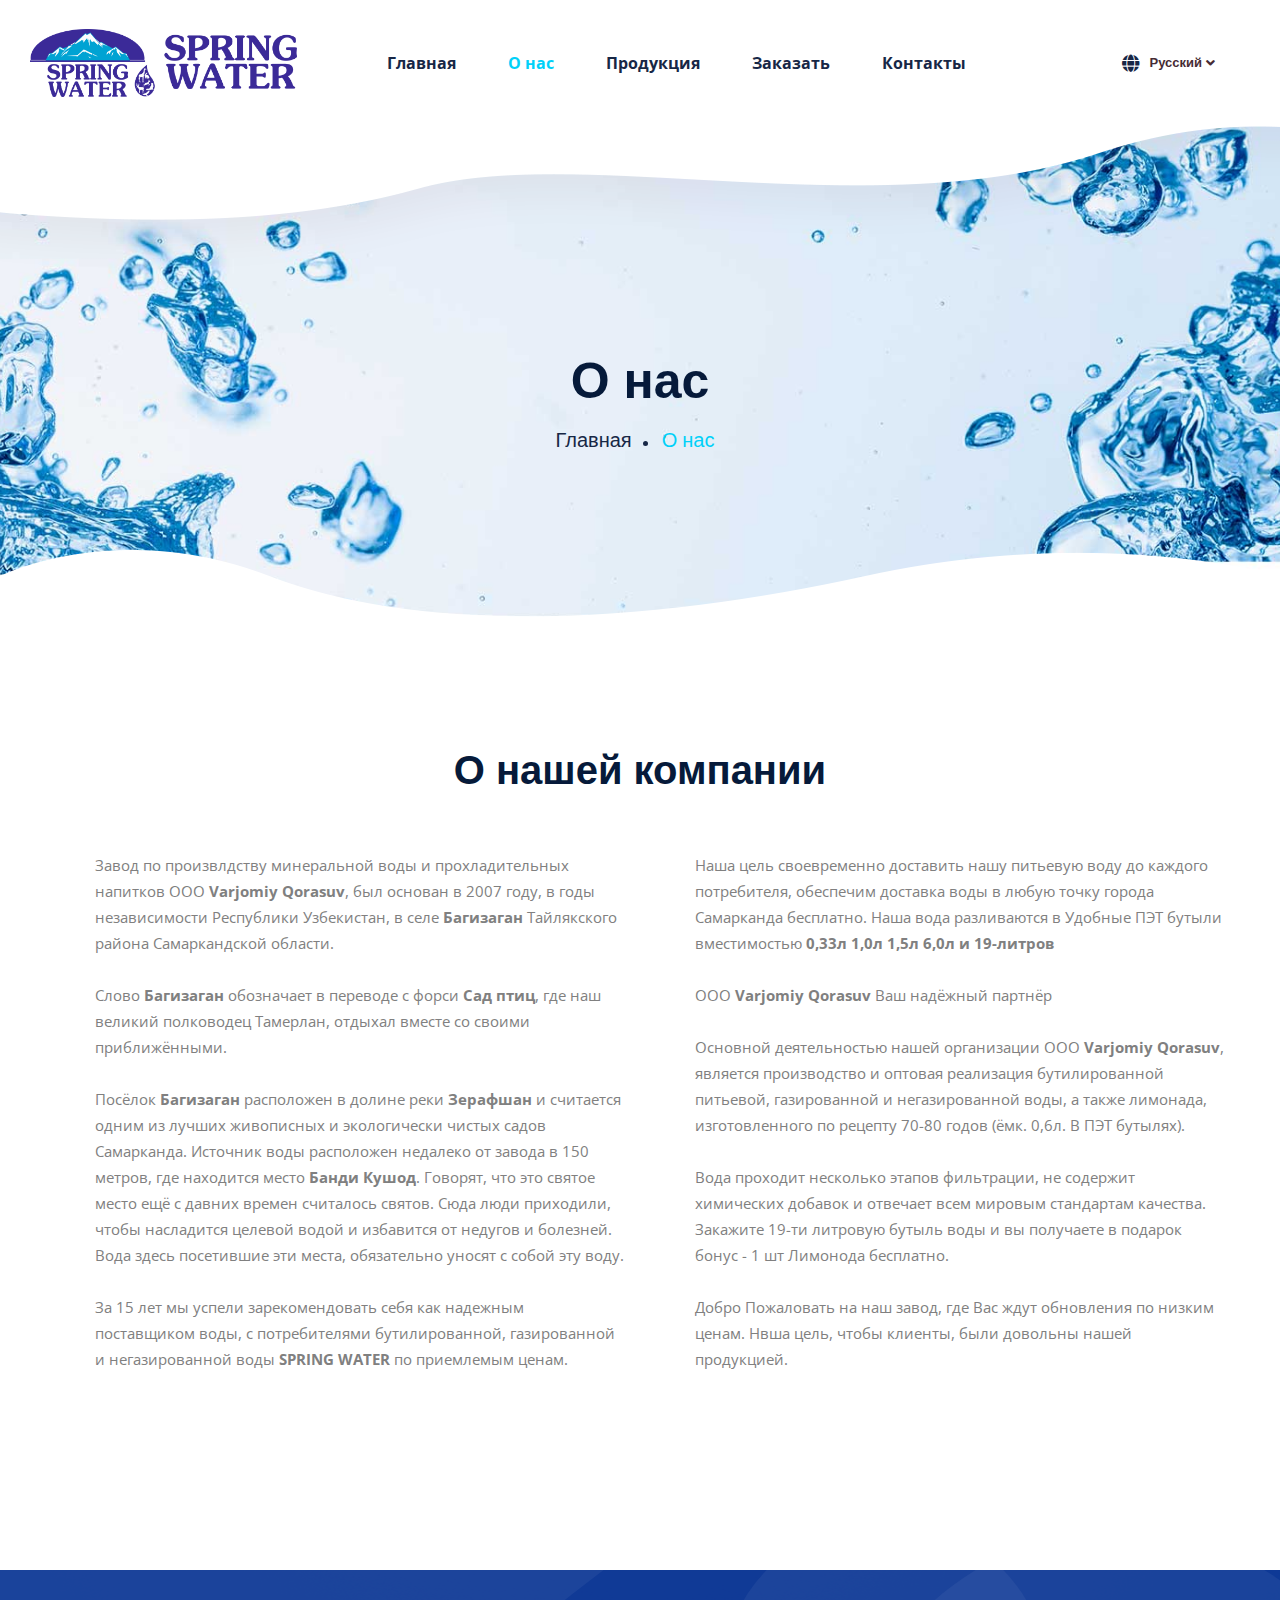
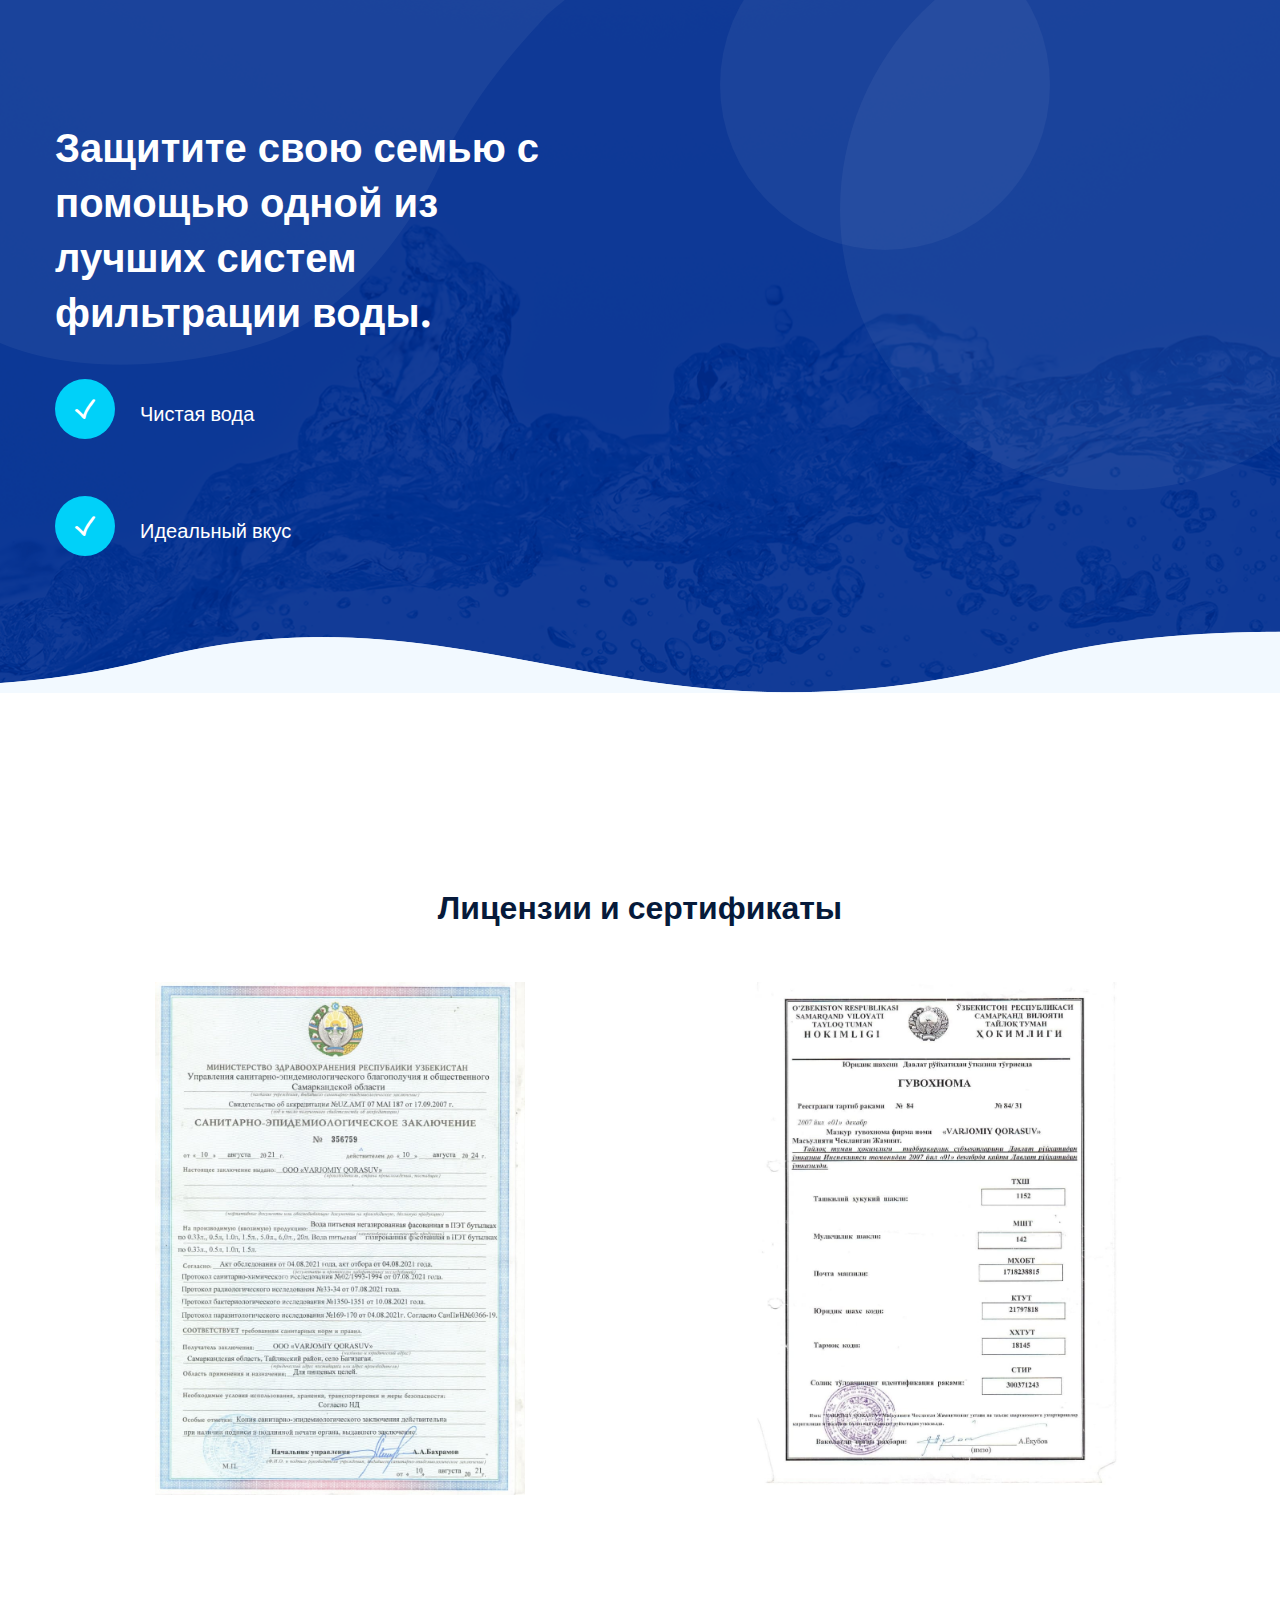
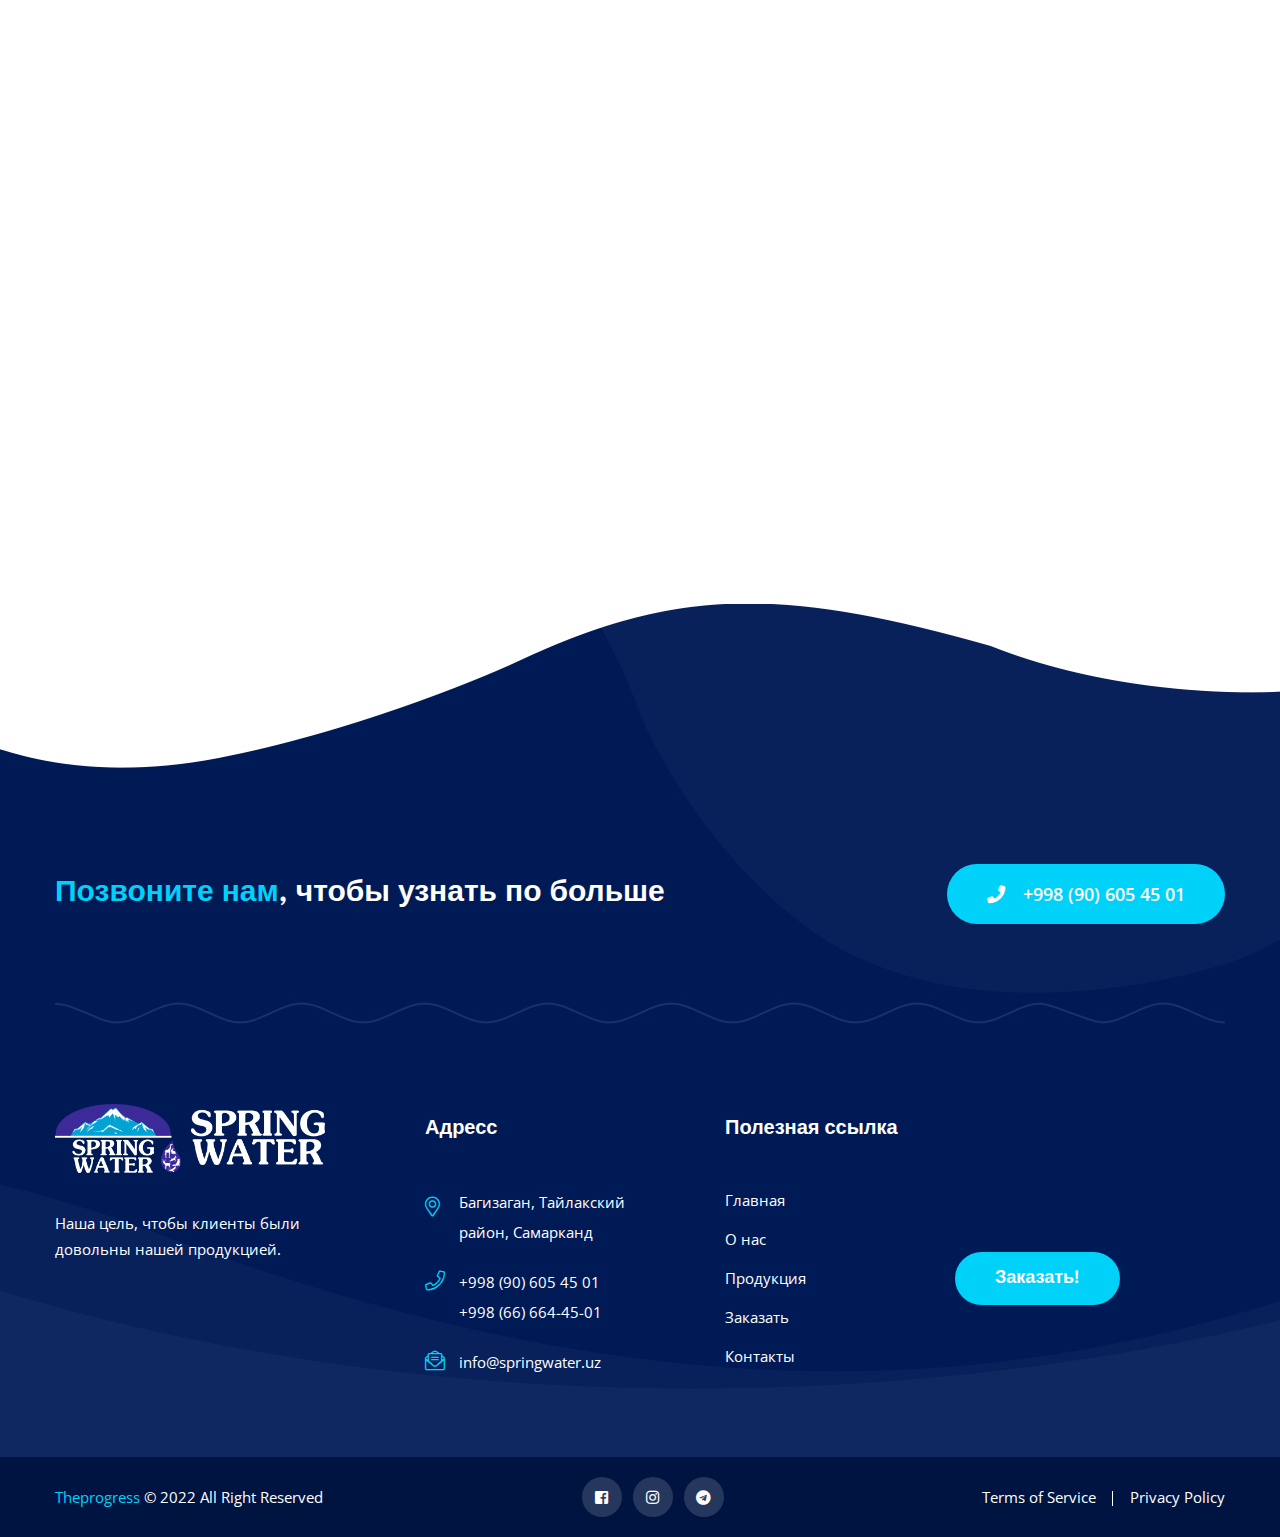
==== about.html @ 5a6dc111 "O'zbekchasi" ====
<!DOCTYPE html>
<html lang="en">

<head>
<meta charset="utf-8">
<meta http-equiv="X-UA-Compatible" content="IE=edge">
<meta name="viewport" content="width=device-width, initial-scale=1.0, maximum-scale=1.0, user-scalable=0">

<title>Springwater</title>

<!-- Fav Icon -->
<link rel="icon" href="assets/images/favicon.ico" type="image/x-icon">

<!-- Google Fonts -->
<link href="https://fonts.googleapis.com/css2?family=Spartan:wght@300;400;500;600;700;800;900&amp;display=swap" rel="stylesheet">
<link href="https://fonts.googleapis.com/css2?family=Open+Sans:ital,wght@0,300;0,400;0,600;0,700;0,800;1,300;1,400;1,600;1,700;1,800&amp;display=swap" rel="stylesheet">

<!-- Stylesheets -->
<link href="assets/css/font-awesome-all.css" rel="stylesheet">
<link href="assets/css/flaticon.css" rel="stylesheet">
<link href="assets/css/owl.css" rel="stylesheet">
<link href="assets/css/bootstrap.css" rel="stylesheet">
<link href="assets/css/jquery.fancybox.min.css" rel="stylesheet">
<link href="assets/css/animate.css" rel="stylesheet">
<link href="assets/css/jquery-ui.css" rel="stylesheet">
<link href="assets/css/nice-select.css" rel="stylesheet">
<link href="assets/css/jquery.bootstrap-touchspin.css" rel="stylesheet">
<link href="assets/css/color.css" rel="stylesheet">
<link href="assets/css/style.css" rel="stylesheet">
<link href="assets/css/responsive.css" rel="stylesheet">

</head>


<!-- page wrapper -->
<body>

    <div class="boxed_wrapper">


        <!-- preloader -->
        <div class="loader-wrap">
            <div class="preloader">
                <div class="preloader-close">Preloader Close</div>
                <div id="handle-preloader" class="handle-preloader">
                    <div class="animation-preloader">
                        <div class="spinner"></div>
                        <div class="txt-loading">
                            <span data-text-preloader="s" class="letters-loading">
                                s
                            </span>
                            <span data-text-preloader="p" class="letters-loading">
                                p
                            </span>
                            <span data-text-preloader="r" class="letters-loading">
                                r
                            </span>
                            <span data-text-preloader="i" class="letters-loading">
                                i
                            </span>
                            <span data-text-preloader="n" class="letters-loading">
                                n
                            </span>
                            <span data-text-preloader="g" class="letters-loading">
                                g
                            </span>
                            <span data-text-preloader="w" class="letters-loading">
                                w
                            </span>
                            <span data-text-preloader="a" class="letters-loading">
                                a
                            </span>
                            <span data-text-preloader="t" class="letters-loading">
                                t
                            </span>
                            <span data-text-preloader="e" class="letters-loading">
                                e
                            </span>
                            <span data-text-preloader="r" class="letters-loading">
                                r
                            </span>
                        </div>
                    </div>
                </div>
            </div>
        </div>
        <!-- preloader end -->


<!-- main header -->
<header class="main-header">
    <!-- header-lower -->
    <div class="header-lower">
        <div class="shape" style="background-image: url(assets/images/shape/shape-1.png);"></div>
        <div class="outer-box">
            <div class="logo-box">
                <figure class="logo"><a href="index-2.html"><img src="assets/images/logo.png" alt=""></a></figure>
            </div>
            <div class="menu-area clearfix">
                <!--Mobile Navigation Toggler-->
                <div class="mobile-nav-toggler">
                    <i class="icon-bar"></i>
                    <i class="icon-bar"></i>
                    <i class="icon-bar"></i>
                </div>
                <nav class="main-menu navbar-expand-md navbar-light">
                    <div class="collapse navbar-collapse show clearfix" id="navbarSupportedContent">
                        <ul class="navigation clearfix">
                            <li><a href="index.html">Главная</a>
                            </li>
                            <li class="current"><a href="about.html">О нас
                            </a>
                            </li>
                            <li><a href="shop.html">Продукция
                            </a>
                            </li>
                            <li><a href="order.html">Заказать </a></li>
                            <li><a href="contact.html">Контакты</a></li>
                        </ul>
                    </div>
                </nav>
            </div>
            <div class="language nav-right">
                <div class="lang-btn">
                    <i class="fas fa-globe icon"></i>
                    <span class="txt" style="text-transform: capitalize;">русский</span>
                    <span class="arrow fa fa-angle-down"></span>
                </div>
                <div class="lang-dropdown">
                    <ul>
                        <li><a href="https://en.springwater.uz/"  style="text-transform: capitalize;">английский</a></li>
                        <li><a href="https://uz.springwater.uz/"  style="text-transform: capitalize;">узбекский</a></li>
                    </ul>
                </div>
            </div>
        </div>
    </div>

    <!--sticky Header-->
    <div class="sticky-header">
        <div class="outer-box">
            <div class="logo-box">
                <figure class="logo"><a href="index-2.html"><img src="assets/images/logo.png" alt=""></a></figure>
            </div>
            <div class="menu-area clearfix">
                <nav class="main-menu clearfix">
                    <!--Keep This Empty / Menu will come through Javascript-->
                </nav>
            </div>
            <div class="language nav-right">
                <div class="lang-btn">
                    <i class="fas fa-globe icon"></i>
                    <span class="txt" style="text-transform: capitalize;">русский</span>
                    <span class="arrow fa fa-angle-down"></span>
                </div>
                <div class="lang-dropdown">
                    <ul>
                        <li><a href="https://en.springwater.uz/"  style="text-transform: capitalize;">английский</a></li>
                        <li><a href="https://uz.springwater.uz/"  style="text-transform: capitalize;">узбекский</a></li>
                    </ul>
                </div>
            </div>
        </div>
    </div>
</header>
<!-- main-header end -->

<!-- Mobile Menu  -->
<div class="mobile-menu">
    <div class="menu-backdrop"></div>
    <div class="close-btn"><i class="fas fa-times"></i></div>
    
    <nav class="menu-box">
        <div class="nav-logo"><a href="index-2.html"><img src="assets/images/logo-2.png" alt="" title=""></a></div>
        <div class="menu-outer"><!--Here Menu Will Come Automatically Via Javascript / Same Menu as in Header--></div>
        <div class="contact-info">
            <h4>Контактная информация</h4>  
            <ul>
                <li>Багизаган, Тайлакский район, Самарканд</li>
                <li><a href="tel:+99890 605 45">+998 (90) 605 45</a></li>
                <li><a href="mailto:info@example.com">info@springwater.uz</a></li>
            </ul>
        </div>
        <div class="social-links">
            <ul class="clearfix">
                <li><a href="https://www.facebook.com/springwateruz"><span class="fab fa-facebook-square"></span></a></li>
                <li><a href="https://www.instagram.com/springwateruz/"><span class="fab fa-instagram"></span></a></li>
                <li><a href="https://t.me/springwateruz"><span class="fab fa-telegram"></span></a></li>
            </ul>
        </div>
    </nav>
</div><!-- End Mobile Menu -->


<!-- Page Title -->
<section class="page-title centred" style="background-image: url(assets/images/background/page-title.jpg);">
    <div class="shape" style="background-image: url(assets/images/shape/banner-shap.png);"></div>
    <div class="auto-container">
        <div class="content-box">
            <h1>О нас</h1>
            <ul class="bread-crumb clearfix">
                <li><a href="index.html">Главная</a></li>
                <li>О нас</li>
            </ul>
        </div>
    </div>
</section>
<!-- End Page Title -->


<!-- about-section -->
<section class="about-section">
    <div class="auto-container">
        <div class="sec-title" style="text-align: center;">
            <h2>О нашей компании</h2>
        </div>
        <div class="row align-items-center clearfix">
            <div class="col-lg-6 col-md-12 col-sm-12 content-column">
                <div class="content_block_1">
                    <div class="content-box wow fadeInRight animated" data-wow-delay="00ms" data-wow-duration="1500ms">
                        <div class="text">
                            <p>Завод по произвлдству минеральной воды и прохладительных напитков ООО <b>Varjomiy Qorasuv</b>, был основан в 2007 году, в годы независимости Республики Узбекистан, в селе <b>Багизаган</b> Тайлякского района Самаркандской области.
                            </p>
                            <p>Слово <b>Багизаган</b> обозначает в переводе с форси <b>Сад птиц</b>, где наш великий полководец Тамерлан, отдыхал вместе со своими приближёнными. </p>
                            <p>Посёлок <b>Багизаган</b> расположен в долине реки <b>Зерафшан</b> и считается одним из лучших живописных и экологически чистых садов Самарканда. Источник воды расположен недалеко от завода в 150 метров, где находится место <b>Банди Кушод</b>. Говорят, что это святое место ещё с давних времен считалось святов. Сюда люди приходили, чтобы насладится целевой водой и избавится от недугов и болезней. Вода здесь посетившие эти места, обязательно уносят с собой эту воду. 
                            </p>
                            <p>За 15 лет мы успели зарекомендовать себя как надежным поставщиком воды, с потребителями бутилированной, газированной и негазированной воды <b>SPRING WATER</b> по приемлемым ценам. </p>
                        </div>
                    </div>
                </div>
            </div>
            <div class="col-lg-6 col-md-12 col-sm-12 content-column">
                <div class="content_block_1">
                    <div class="content-box wow fadeInRight animated" data-wow-delay="00ms" data-wow-duration="1500ms">
                        <div class="text">
                            <p>Наша цель своевременно доставить нашу питьевую воду до каждого потребителя, обеспечим доставка воды в любую точку города Самарканда бесплатно. Наша вода разливаются в Удобные ПЭТ бутыли вместимостью <strong>0,33л 1,0л 1,5л 6,0л и 19-литров</strong> </p>
                            <p>ООО <strong>Varjomiy Qorasuv</strong> Ваш надёжный партнёр</p>
                            <p>Основной деятельностью нашей организации ООО <strong>Varjomiy Qorasuv</strong>, является производство и оптовая реализация бутилированной питьевой, газированной и негазированной воды, а также лимонада, изготовленного по рецепту 70-80 годов (ёмк. 0,6л. В ПЭТ бутылях). 
                            </p>
                            <p>Вода проходит несколько этапов фильтрации, не содержит химических добавок и отвечает всем мировым стандартам качества. Закажите 19-ти литровую бутыль воды и вы получаете в подарок бонус - 1 шт Лимонода бесплатно. </p>
                            <p>Добро Пожаловать на наш завод, где Вас ждут обновления по низким ценам. Нвша цель, чтобы клиенты, были довольны нашей продукцией.</p>
                        </div>
                    </div>
                </div>
            </div>
        </div>
    </div>
</section>
<!-- about-section end -->

<!-- chooseus-section -->
<section class="chooseus-section">
    <div class="bg-layer" style="background-image: url(assets/images/shape/shape-5.png);"></div>
    <div class="shape-layer">
        <div class="shape-1" style="background-image: url(assets/images/shape/shape-6.png);"></div>
        <div class="shape-2"></div>
        <div class="shape-3"></div>
        <div class="shape-4" style="background-image: url(assets/images/shape/shape-37.png);"></div>
    </div>
    <div class="auto-container">
        <div class="row clearfix">
            <div class="col-lg-6 col-md-12 col-sm-12 content-column">
                <div class="content_block_2">
                    <div class="content-box">
                        <div class="sec-title light">
                            <h2>Защитите свою семью с помощью одной из лучших систем фильтрации воды.</h2>
                        </div>
                        <div class="inner-box">
                            <div class="single-item">
                                <div class="icon-box"><i class="flaticon-draw-check-mark"></i></div>
                                <div class="text">
                                    <br>
                                    <h4>Чистая вода</h4>
                                </div>
                            </div>
                            <div class="single-item">
                                <div class="icon-box"><i class="flaticon-draw-check-mark"></i></div>
                                <div class="text">
                                    <br>
                                    <h4>Идеальный вкус</h4>
                                </div>
                            </div>
                        </div>
                    </div>
                </div>
            </div>
            <div class="col-lg-6 col-md-12 col-sm-12 image-column">
                <div class="image-box wow fadeInRight animated" data-wow-delay="00ms" data-wow-duration="1500ms">
                    <figure class="image"><img src="assets/images/resource/chooseus-1.jpg" alt=""></figure>
                </div>
            </div>
        </div>
    </div>
</section>
<!-- chooseus-section end -->

<!-- gallery-section -->
<section class="gallery-section centred">
    <div class="auto-container">
        <div class="sortable-masonry">
            <div class="title-text1">
                <h2>Лицензии и сертификаты</h2>
            </div>
            <div class="row justify-content-around">
                <div class="col-lg-4 col-md-6 col-sm-12 masonry-item small-column all">
                    <div class="gallery-block-one">
                        <div class="inner-box">
                            <figure class="image-box"><img src="assets/images/gallery/gallery-1.jpg" alt=""></figure>
                            <div class="link">
                                <a href="assets/images/gallery/gallery-1.jpg" class="lightbox-image" data-fancybox="gallery"><i class="fal fa-plus"></i></a>
                            </div>
                        </div>
                    </div>
                </div>
                <div class="col-lg-4 col-md-6 col-sm-12 masonry-item small-column all">
                    <div class="gallery-block-one">
                        <div class="inner-box">
                            <figure class="image-box"><img src="assets/images/gallery/gallery-2.jpg" alt=""></figure>
                            <div class="link">
                                <a href="assets/images/gallery/gallery-2.jpg" class="lightbox-image" data-fancybox="gallery"><i class="fal fa-plus"></i></a>
                            </div>
                        </div>
                    </div>
                </div>
            </div>
        </div>
    </div>
</section>
<!-- gallery-section end -->

<!-- feature-section -->
<section class="feature-section alternat-2 centred">
    <div class="auto-container">
        <div class="inner-container wow fadeInLeft animated" data-wow-delay="00ms" data-wow-duration="1500ms">
            <div class="title-text">
                <h2>Надежное имя в <br>
                    Промышленность бутилированной воды</h2>
            </div>
            <div class="row clearfix">
                <div class="col-lg-3 col-md-6 col-sm-12 feature-block">
                    <div class="feature-block-one">
                        <div class="inner-box">
                            <div class="shape" style="background-image: url(assets/images/shape/shape-3.png);">
                            </div>
                            <div class="icon-box"><i class="flaticon-water-drop"></i></div>
                            <h4>Максимальная чистота</h4>
                        </div>
                    </div>
                </div>
                <div class="col-lg-3 col-md-6 col-sm-12 feature-block">
                    <div class="feature-block-one">
                        <div class="inner-box">
                            <div class="shape" style="background-image: url(assets/images/shape/shape-3.png);">
                            </div>
                            <div class="icon-box"><i class="flaticon-water-drop-1"></i></div>
                            <h4>Без хлора</h4>
                        </div>
                    </div>
                </div>
                <div class="col-lg-3 col-md-6 col-sm-12 feature-block">
                    <div class="feature-block-one">
                        <div class="inner-box">
                            <div class="shape" style="background-image: url(assets/images/shape/shape-3.png);">
                            </div>
                            <div class="icon-box"><i class="flaticon-recycle"></i></div>
                            <h4>5 шагов фильтрации</h4>
                        </div>
                    </div>
                </div>
                <div class="col-lg-3 col-md-6 col-sm-12 feature-block">
                    <div class="feature-block-one">
                        <div class="inner-box">
                            <div class="icon-box"><i class="flaticon-glass"></i></div>
                            <h4>Здоровая вода</h4>
                        </div>
                    </div>
                </div>
            </div>
        </div>
    </div>
</section>
<!-- feature-section end -->


<!-- main-footer -->
<footer class="main-footer">
    <div class="pattern-layer">
        <div class="pattern-1" style="background-image: url(assets/images/shape/shape-12.png);"></div>
        <div class="pattern-2" style="background-image: url(assets/images/shape/shape-13.png);"></div>
        <div class="pattern-3" style="background-image: url(assets/images/shape/shape-14.png);"></div>
    </div>
    <div class="auto-container">
        <div class="footer-top clearfix">
            <div class="line-shape" style="background-image: url(assets/images/shape/shape-11.png);"></div>
            <div class="text pull-left">
                <h2><span>Позвоните нам</span>, чтобы узнать по больше</h2>
            </div>
            <div class="support-box pull-right">
                <a href="tel:+998906054501"><i class="fas fa-phone"></i>+998 (90) 605 45 01</a>
            </div>
        </div>
        <div class="widget-section">
            <div class="row clearfix">
                <div class="col-lg-3 col-md-6 col-sm-12 footer-column">
                    <div class="footer-widget logo-widget">
                        <figure class="footer-logo"><a href="index.html"><img
                                    src="assets/images/footer-logo.png" alt=""></a></figure>
                        <div class="text">
                            <p>Наша цель, чтобы клиенты были довольны нашей продукцией.</p>
                        </div>
                    </div>
                </div>
                <div class="col-lg-3 col-md-6 col-sm-12 footer-column">
                    <div class="footer-widget contact-widget ml-70">
                        <div class="widget-title">
                            <h4>Адресс</h4>
                        </div>
                        <div class="widget-content">
                            <ul class="info-list clearfix">
                                <li><i class="fal fa-map-marker-alt"></i>Багизаган, Тайлакский район, Самарканд
                                </li>
                                <li><i class="fal fa-phone"></i><a href="tel:+998906054501">+998 (90) 605 45
                                        01</a><a href="tel:+998666644501">+998 (66) 664-45-01</a></li>
                                <li><i class="fal fa-envelope-open-text"></i><a
                                        href="mailto:info@springwater.uz">info@springwater.uz</a></li>
                            </ul>
                        </div>
                    </div>
                </div>
                <div class="col-lg-3 col-md-6 col-sm-12 footer-column">
                    <div class="footer-widget links-widget ml-70">
                        <div class="widget-title">
                            <h4>Полезная ссылка</h4>
                        </div>
                        <div class="widget-content">
                            <ul class="links-list clearfix">
                                <li><a href="index.html">Главная</a>
                                </li>
                                <li><a href="about.html">О нас
                                </a>
                                </li>
                                <li><a href="shop.html">Продукция
                                </a>
                                </li>
                                <li><a href="order.html">Заказать </a></li>
                                <li><a href="contact.html">Контакты</a></li>
                            </ul>
                        </div>
                    </div>
                </div>
                <div class="col-lg-3 col-md-6 col-sm-12 footer-column">
                    <div class="footer-widget subscribe-widget">
                        <div class="widget-content">
                            <div class="form-inner">
                                <a href="order.html" class="orderNow">Заказать!</a>
                            </div>
                        </div>
                    </div>
                </div>
            </div>
        </div>
    </div>
    <div class="footer-bottom">
        <div class="auto-container">
            <div class="bottom-inner">
                <div class="copyright">
                    <p><a href="https://theprogress.uz/">Theprogress</a> &copy; 2022 All Right Reserved</p>
                </div>
                <ul class="social-links clearfix">
                    <li><a href="https://www.facebook.com/springwateruz"><span class="fab fa-facebook-square"></span></a></li>
                    <li><a href="https://www.instagram.com/springwateruz/"><span class="fab fa-instagram"></span></a></li>
                    <li><a href="https://t.me/springwateruz"><span class="fab fa-telegram"></span></a></li>
                </ul>
                <ul class="footer-nav clearfix">
                    <li><a href="index.html">Terms of Service</a></li>
                    <li><a href="index.html">Privacy Policy</a></li>
                </ul>
            </div>
        </div>
    </div>
</footer>
<!-- main-footer end -->



        <!--Scroll to top-->
        <button class="scroll-top scroll-to-target" data-target="html">
            <span class="fal fa-angle-up"></span>
        </button>
    </div>


    <!-- jequery plugins -->
    <script src="assets/js/jquery.js"></script>
    <script src="assets/js/popper.min.js"></script>
    <script src="assets/js/bootstrap.min.js"></script>
    <script src="assets/js/owl.js"></script>
    <script src="assets/js/wow.js"></script>
    <script src="assets/js/validation.js"></script>
    <script src="assets/js/jquery.fancybox.js"></script>
    <script src="assets/js/appear.js"></script>
    <script src="assets/js/scrollbar.js"></script>
    <script src="assets/js/jquery-ui.js"></script>
    <script src="assets/js/isotope.js"></script>
    <script src="assets/js/jquery.nice-select.min.js"></script>
    <script src="assets/js/jquery.bootstrap-touchspin.js"></script>

    <!-- main-js -->
    <script src="assets/js/script.js"></script>

</body><!-- End of .page_wrapper -->

<!-- Mirrored from azim.commonsupport.com/Acuasafe/cart.html by HTTrack Website Copier/3.x [XR&CO'2014], Mon, 17 Jan 2022 16:29:44 GMT -->
</html>
---- assets/css/flaticon.css ----
@font-face {
    font-family: "flaticon";
    src: url("../fonts/flaticonba3e.ttf?95a56ff57e8d0557ee40da3b6ed5f46e") format("truetype"),
url("../fonts/flaticonba3e.woff?95a56ff57e8d0557ee40da3b6ed5f46e") format("woff"),
url("../fonts/flaticonba3e.woff2?95a56ff57e8d0557ee40da3b6ed5f46e") format("woff2"),
url("../fonts/flaticonba3e.eot?95a56ff57e8d0557ee40da3b6ed5f46e#iefix") format("embedded-opentype"),
url("../fonts/flaticonba3e.svg?95a56ff57e8d0557ee40da3b6ed5f46e#flaticon") format("svg");
}

i[class^="flaticon-"]:before, i[class*=" flaticon-"]:before {
    font-family: flaticon !important;
    font-style: normal;
    font-weight: normal !important;
    font-variant: normal;
    text-transform: none;
    line-height: 1;
    -webkit-font-smoothing: antialiased;
    -moz-osx-font-smoothing: grayscale;
}

.flaticon-water-drop:before {
    content: "\f101";
}
.flaticon-water-drop-1:before {
    content: "\f102";
}
.flaticon-recycle:before {
    content: "\f103";
}
.flaticon-glass:before {
    content: "\f104";
}
.flaticon-water-glass:before {
    content: "\f105";
}
.flaticon-water-bottle:before {
    content: "\f106";
}
.flaticon-water-bottle-1:before {
    content: "\f107";
}
.flaticon-water:before {
    content: "\f108";
}
.flaticon-water-1:before {
    content: "\f109";
}
.flaticon-draw-check-mark:before {
    content: "\f10a";
}
.flaticon-check:before {
    content: "\f10b";
}
.flaticon-cancel:before {
    content: "\f10c";
}
.flaticon-close:before {
    content: "\f10d";
}
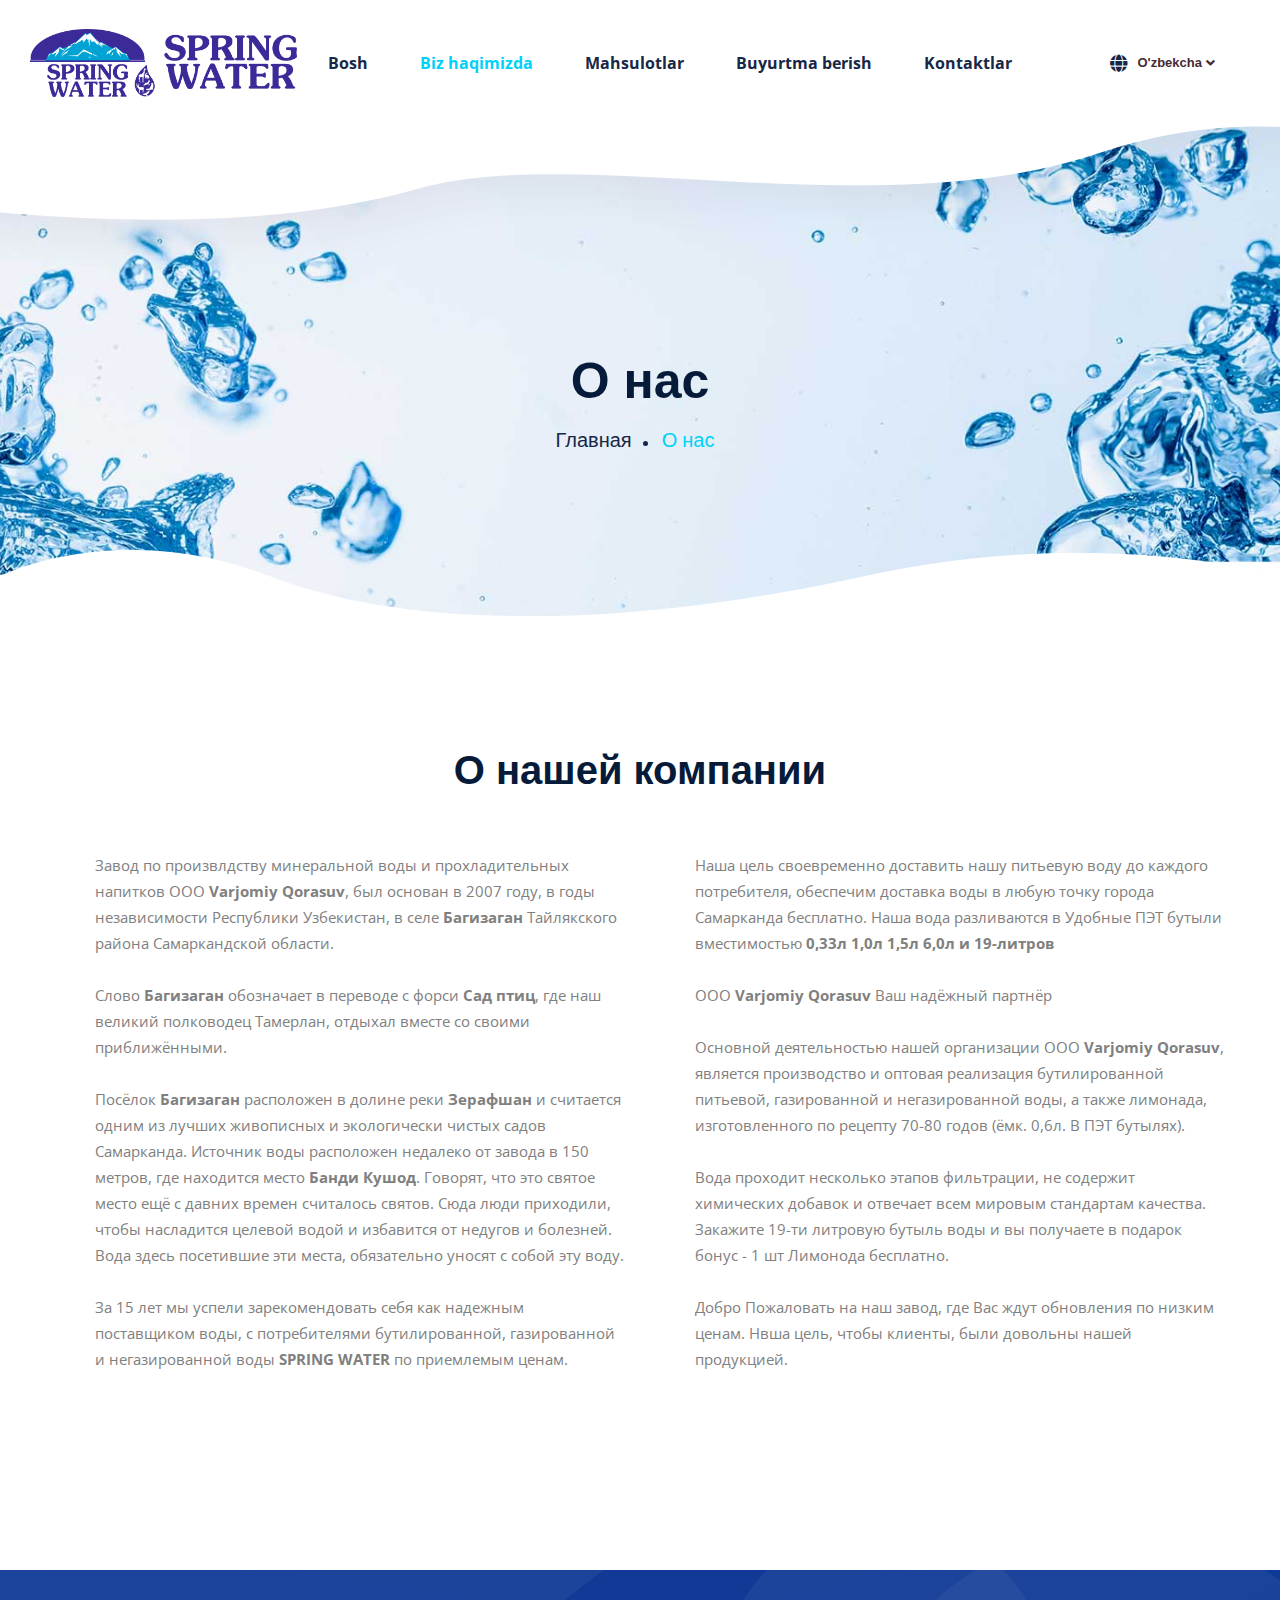
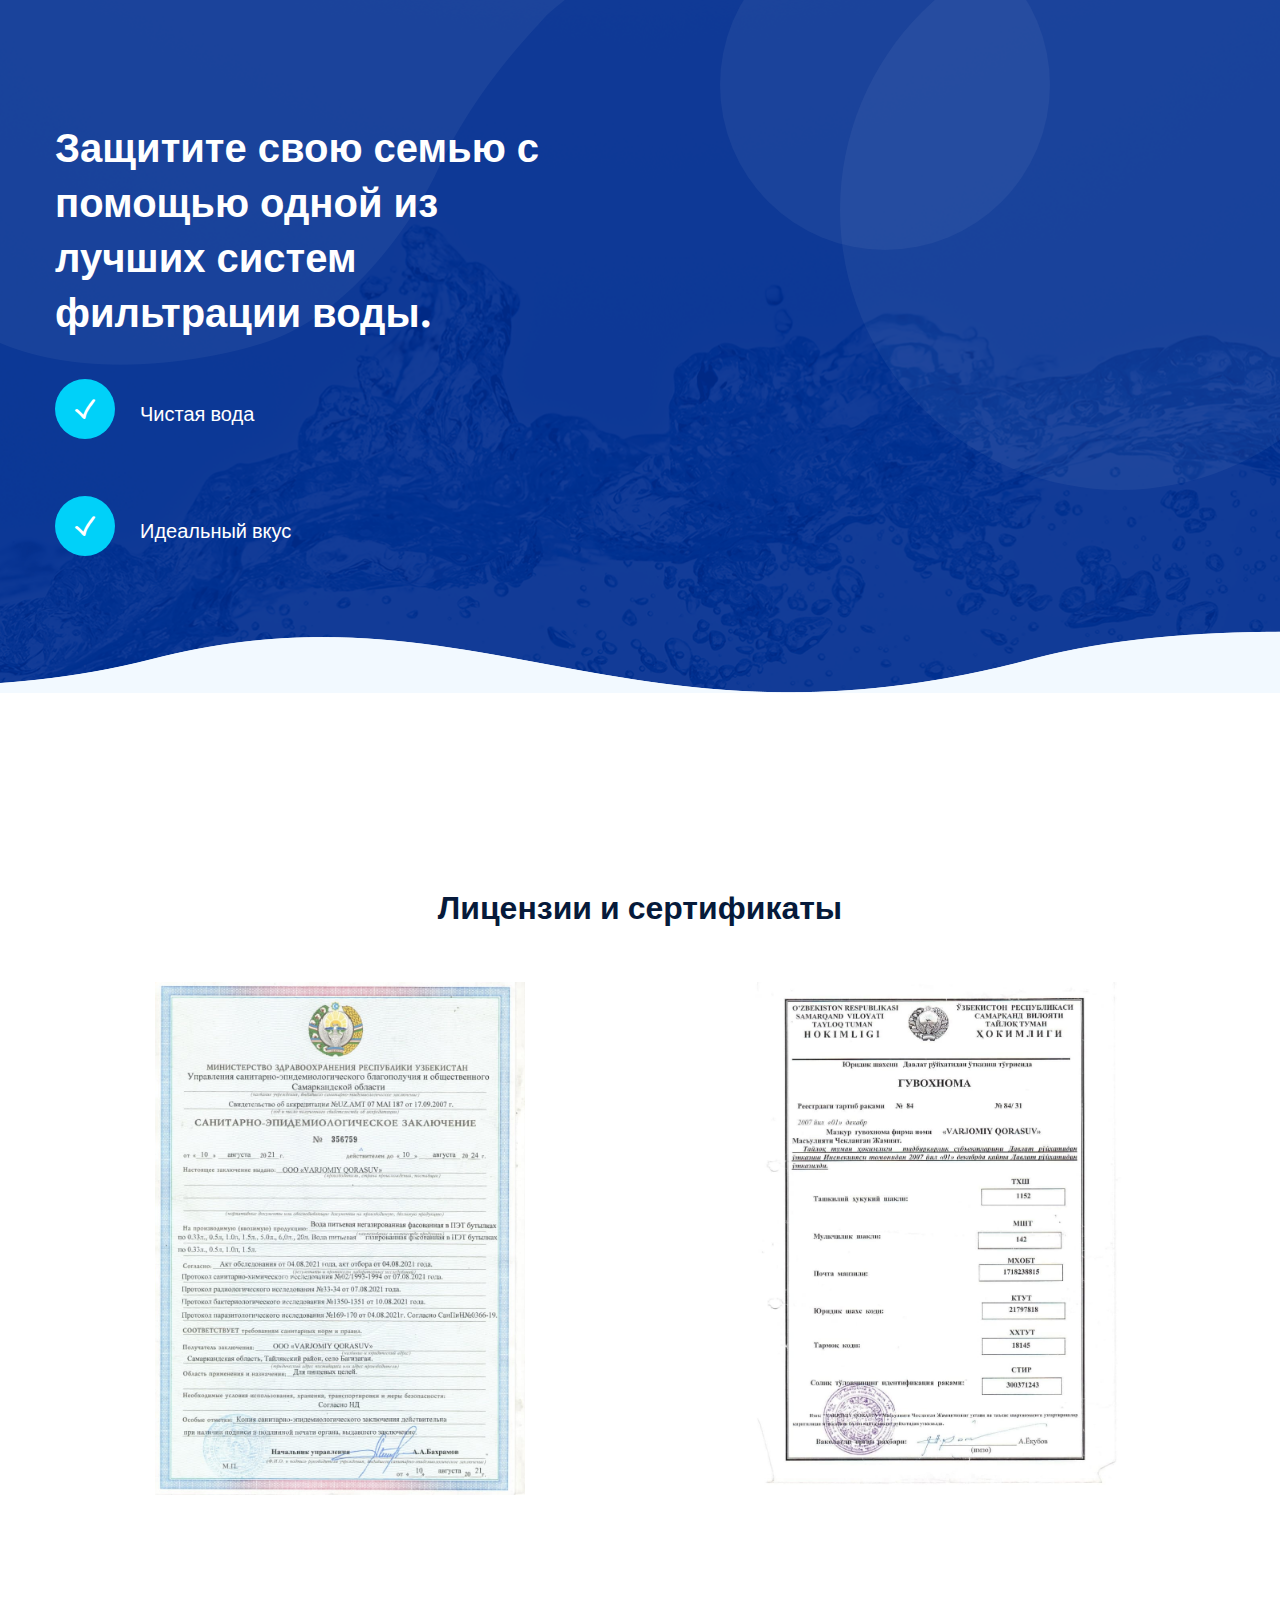
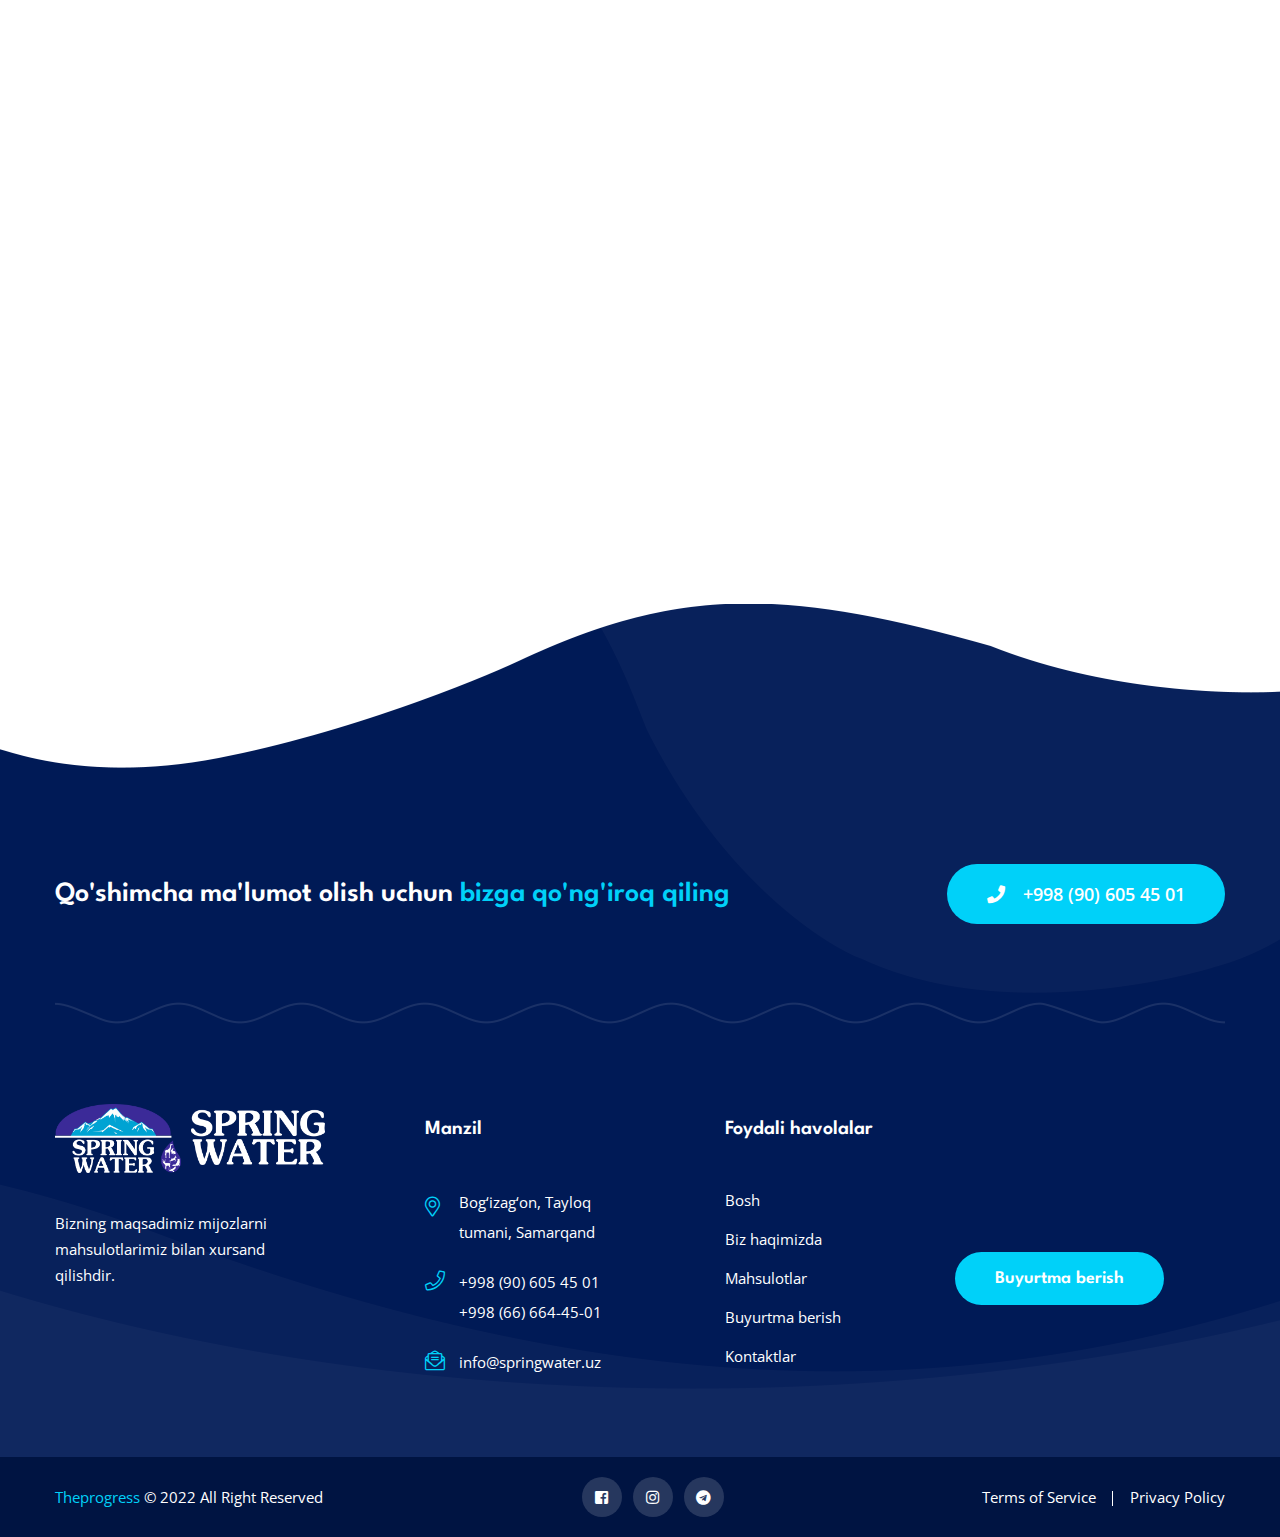
==== commit c1280bba: "logo" ====
--- a/about.html
+++ b/about.html
@@ -94,7 +94,7 @@
         <div class="shape" style="background-image: url(assets/images/shape/shape-1.png);"></div>
         <div class="outer-box">
             <div class="logo-box">
-                <figure class="logo"><a href="index-2.html"><img src="assets/images/logo.png" alt=""></a></figure>
+                <figure class="logo"><a href="index.html"><img src="assets/images/logo.png" alt=""></a></figure>
             </div>
             <div class="menu-area clearfix">
                 <!--Mobile Navigation Toggler-->
@@ -106,16 +106,16 @@
                 <nav class="main-menu navbar-expand-md navbar-light">
                     <div class="collapse navbar-collapse show clearfix" id="navbarSupportedContent">
                         <ul class="navigation clearfix">
-                            <li><a href="index.html">Главная</a>
+                            <li><a href="index.html">Bosh</a>
                             </li>
-                            <li class="current"><a href="about.html">О нас
+                            <li class="current"><a href="about.html">Biz haqimizda
                             </a>
                             </li>
-                            <li><a href="shop.html">Продукция
+                            <li><a href="shop.html">Mahsulotlar
                             </a>
                             </li>
-                            <li><a href="order.html">Заказать </a></li>
-                            <li><a href="contact.html">Контакты</a></li>
+                            <li><a href="order.html">Buyurtma berish </a></li>
+                            <li><a href="contact.html">Kontaktlar</a></li>
                         </ul>
                     </div>
                 </nav>
@@ -123,13 +123,13 @@
             <div class="language nav-right">
                 <div class="lang-btn">
                     <i class="fas fa-globe icon"></i>
-                    <span class="txt" style="text-transform: capitalize;">русский</span>
+                    <span class="txt" style="text-transform: capitalize;">O'zbekcha</span>
                     <span class="arrow fa fa-angle-down"></span>
                 </div>
                 <div class="lang-dropdown">
                     <ul>
-                        <li><a href="https://en.springwater.uz/"  style="text-transform: capitalize;">английский</a></li>
-                        <li><a href="https://uz.springwater.uz/"  style="text-transform: capitalize;">узбекский</a></li>
+                        <li><a href="https://en.springwater.uz/"  style="text-transform: capitalize;">Inglizcha</a></li>
+                        <li><a href="https://springwater.uz/"  style="text-transform: capitalize;">Ruscha</a></li>
                     </ul>
                 </div>
             </div>
@@ -140,7 +140,7 @@
     <div class="sticky-header">
         <div class="outer-box">
             <div class="logo-box">
-                <figure class="logo"><a href="index-2.html"><img src="assets/images/logo.png" alt=""></a></figure>
+                <figure class="logo"><a href="index.html"><img src="assets/images/logo.png" alt=""></a></figure>
             </div>
             <div class="menu-area clearfix">
                 <nav class="main-menu clearfix">
@@ -150,13 +150,13 @@
             <div class="language nav-right">
                 <div class="lang-btn">
                     <i class="fas fa-globe icon"></i>
-                    <span class="txt" style="text-transform: capitalize;">русский</span>
+                    <span class="txt" style="text-transform: capitalize;">O'zbekcha</span>
                     <span class="arrow fa fa-angle-down"></span>
                 </div>
                 <div class="lang-dropdown">
                     <ul>
-                        <li><a href="https://en.springwater.uz/"  style="text-transform: capitalize;">английский</a></li>
-                        <li><a href="https://uz.springwater.uz/"  style="text-transform: capitalize;">узбекский</a></li>
+                        <li><a href="https://en.springwater.uz/"  style="text-transform: capitalize;">Inglizcha</a></li>
+                        <li><a href="https://springwater.uz/"  style="text-transform: capitalize;">Ruscha</a></li>
                     </ul>
                 </div>
             </div>
@@ -169,14 +169,17 @@
 <div class="mobile-menu">
     <div class="menu-backdrop"></div>
     <div class="close-btn"><i class="fas fa-times"></i></div>
-    
+
     <nav class="menu-box">
-        <div class="nav-logo"><a href="index-2.html"><img src="assets/images/logo-2.png" alt="" title=""></a></div>
-        <div class="menu-outer"><!--Here Menu Will Come Automatically Via Javascript / Same Menu as in Header--></div>
+        <div class="nav-logo"><a href="index.html"><img src="assets/images/logo-2.png" alt="" title=""></a>
+        </div>
+        <div class="menu-outer">
+            <!--Here Menu Will Come Automatically Via Javascript / Same Menu as in Header-->
+        </div>
         <div class="contact-info">
-            <h4>Контактная информация</h4>  
+            <h4 style="text-transform: capitalize;">BIZ BILAN BOG'LANING</h4>  
             <ul>
-                <li>Багизаган, Тайлакский район, Самарканд</li>
+                <li>Bog‘izag‘on, Tayloq tumani, Samarqand</li>
                 <li><a href="tel:+99890 605 45">+998 (90) 605 45</a></li>
                 <li><a href="mailto:info@example.com">info@springwater.uz</a></li>
             </ul>
@@ -393,7 +396,7 @@
         <div class="footer-top clearfix">
             <div class="line-shape" style="background-image: url(assets/images/shape/shape-11.png);"></div>
             <div class="text pull-left">
-                <h2><span>Позвоните нам</span>, чтобы узнать по больше</h2>
+                <h2 style="font-size: 28px;">Qo'shimcha ma'lumot olish uchun <span>bizga qo'ng'iroq qiling</span></h2>
             </div>
             <div class="support-box pull-right">
                 <a href="tel:+998906054501"><i class="fas fa-phone"></i>+998 (90) 605 45 01</a>
@@ -406,18 +409,18 @@
                         <figure class="footer-logo"><a href="index.html"><img
                                     src="assets/images/footer-logo.png" alt=""></a></figure>
                         <div class="text">
-                            <p>Наша цель, чтобы клиенты были довольны нашей продукцией.</p>
+                            <p>Bizning maqsadimiz mijozlarni mahsulotlarimiz bilan xursand qilishdir.</p>
                         </div>
                     </div>
                 </div>
                 <div class="col-lg-3 col-md-6 col-sm-12 footer-column">
                     <div class="footer-widget contact-widget ml-70">
                         <div class="widget-title">
-                            <h4>Адресс</h4>
+                            <h4>Manzil</h4>
                         </div>
                         <div class="widget-content">
                             <ul class="info-list clearfix">
-                                <li><i class="fal fa-map-marker-alt"></i>Багизаган, Тайлакский район, Самарканд
+                                <li><i class="fal fa-map-marker-alt"></i>Bog‘izag‘on, Tayloq tumani, Samarqand
                                 </li>
                                 <li><i class="fal fa-phone"></i><a href="tel:+998906054501">+998 (90) 605 45
                                         01</a><a href="tel:+998666644501">+998 (66) 664-45-01</a></li>
@@ -430,20 +433,20 @@
                 <div class="col-lg-3 col-md-6 col-sm-12 footer-column">
                     <div class="footer-widget links-widget ml-70">
                         <div class="widget-title">
-                            <h4>Полезная ссылка</h4>
+                            <h4>Foydali havolalar</h4>
                         </div>
                         <div class="widget-content">
                             <ul class="links-list clearfix">
-                                <li><a href="index.html">Главная</a>
+                                <li><a href="index.html">Bosh</a>
                                 </li>
-                                <li><a href="about.html">О нас
+                                <li><a href="about.html">Biz haqimizda
                                 </a>
                                 </li>
-                                <li><a href="shop.html">Продукция
+                                <li><a href="shop.html">Mahsulotlar
                                 </a>
                                 </li>
-                                <li><a href="order.html">Заказать </a></li>
-                                <li><a href="contact.html">Контакты</a></li>
+                                <li><a href="order.html">Buyurtma berish </a></li>
+                                <li><a href="contact.html">Kontaktlar</a></li>
                             </ul>
                         </div>
                     </div>
@@ -452,7 +455,7 @@
                     <div class="footer-widget subscribe-widget">
                         <div class="widget-content">
                             <div class="form-inner">
-                                <a href="order.html" class="orderNow">Заказать!</a>
+                                <a href="order.html" class="orderNow">Buyurtma berish</a>
                             </div>
                         </div>
                     </div>
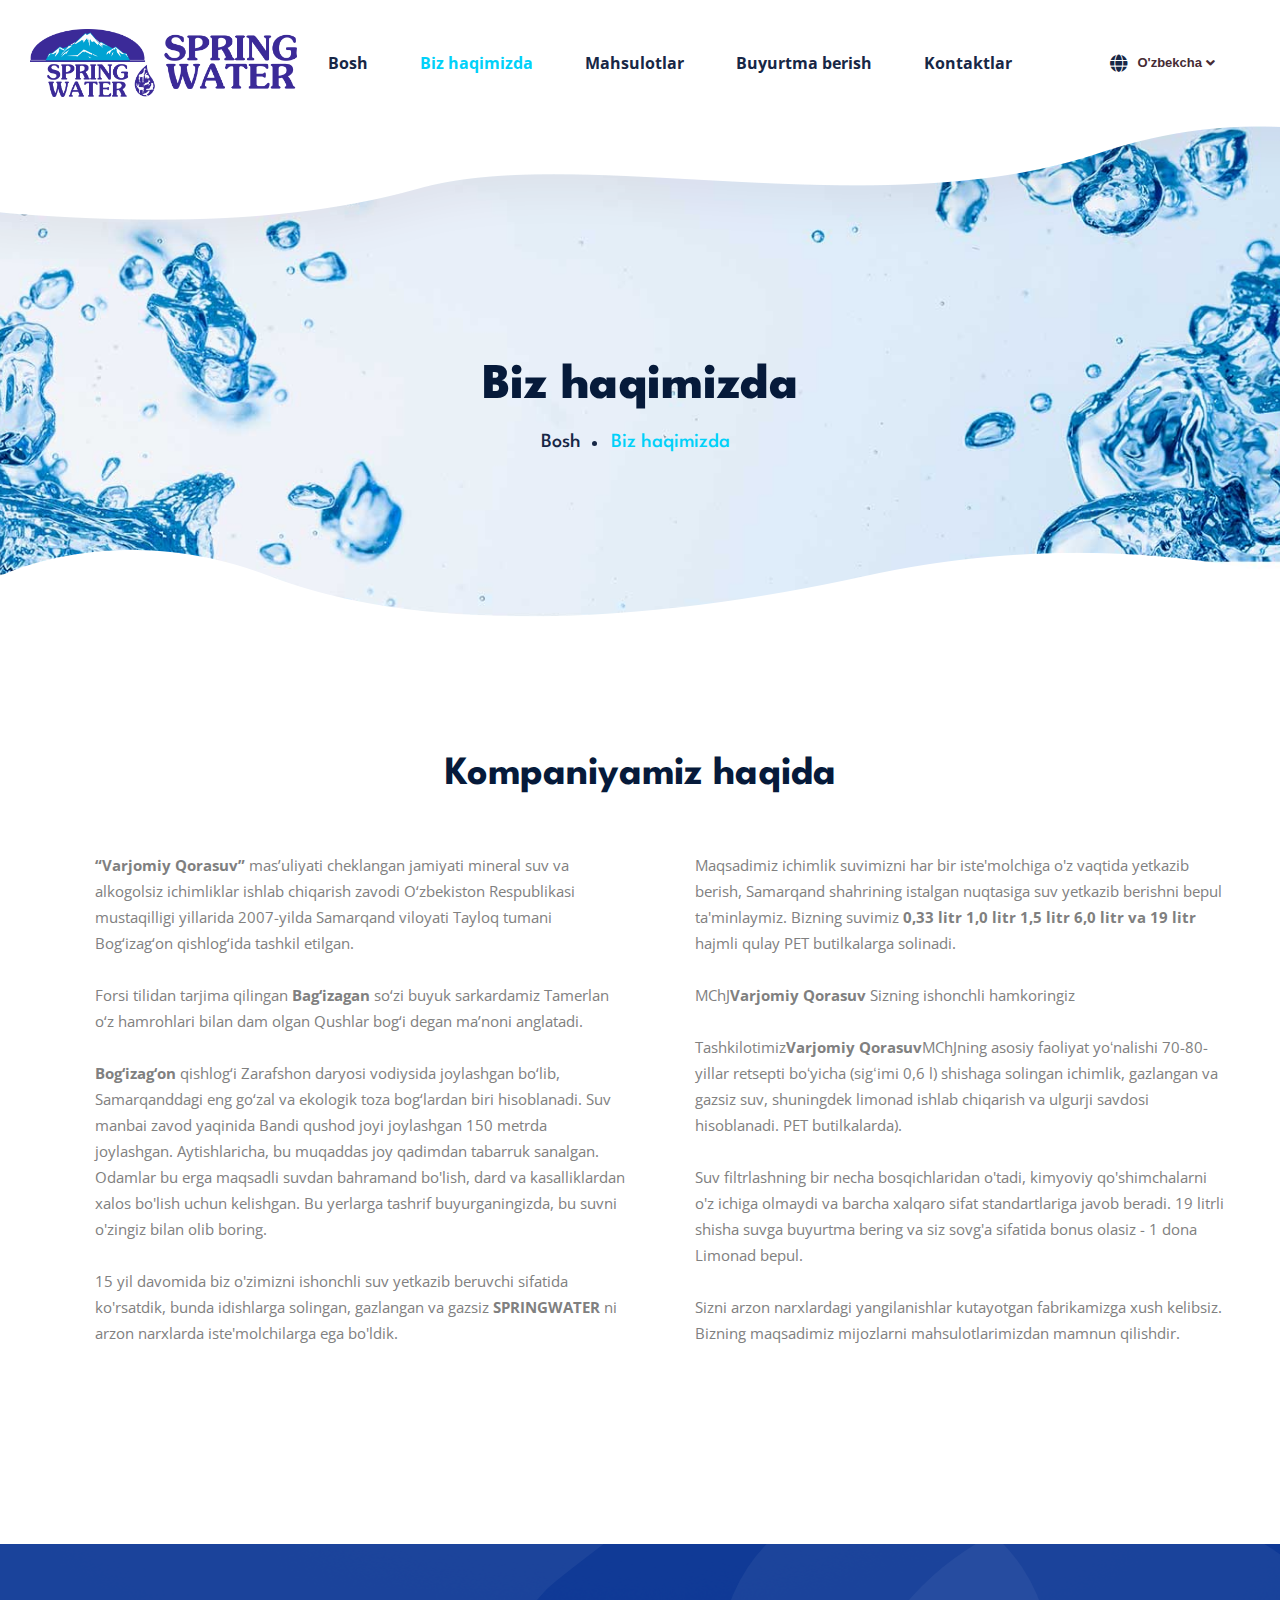
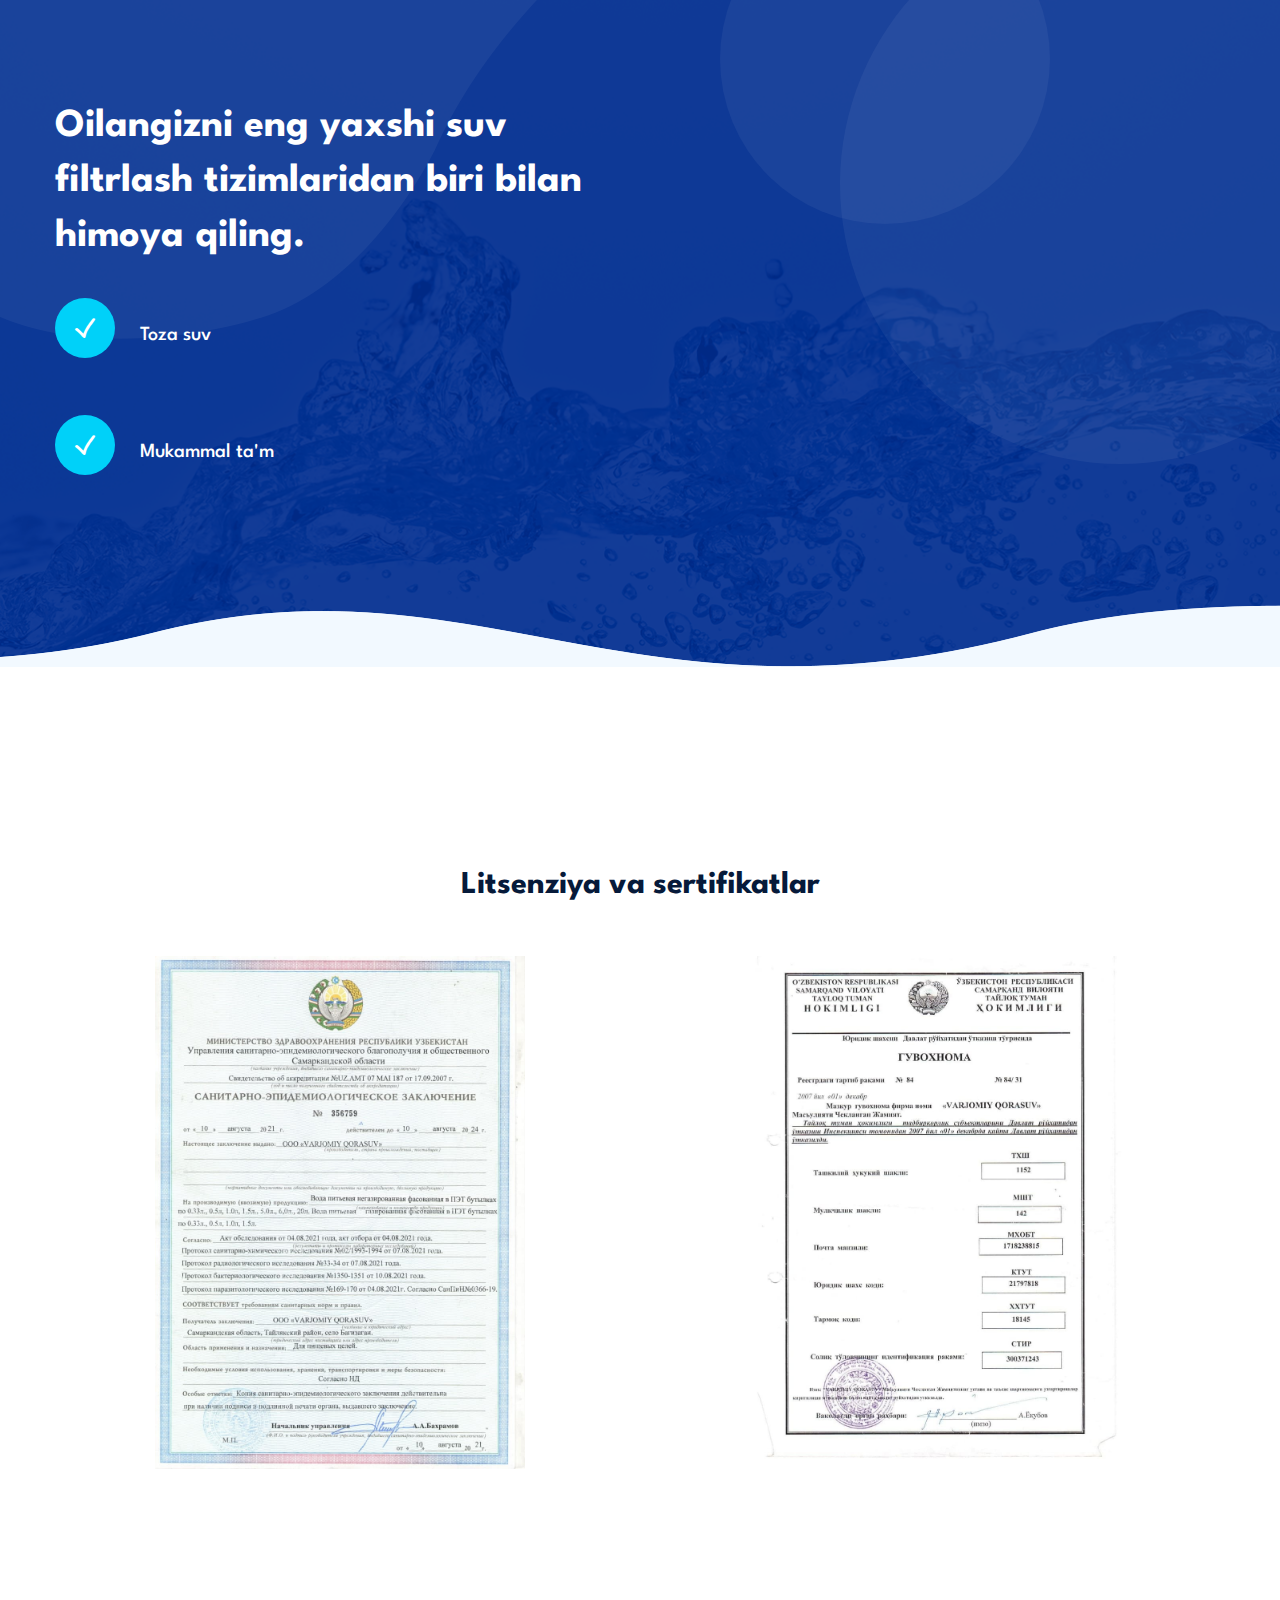
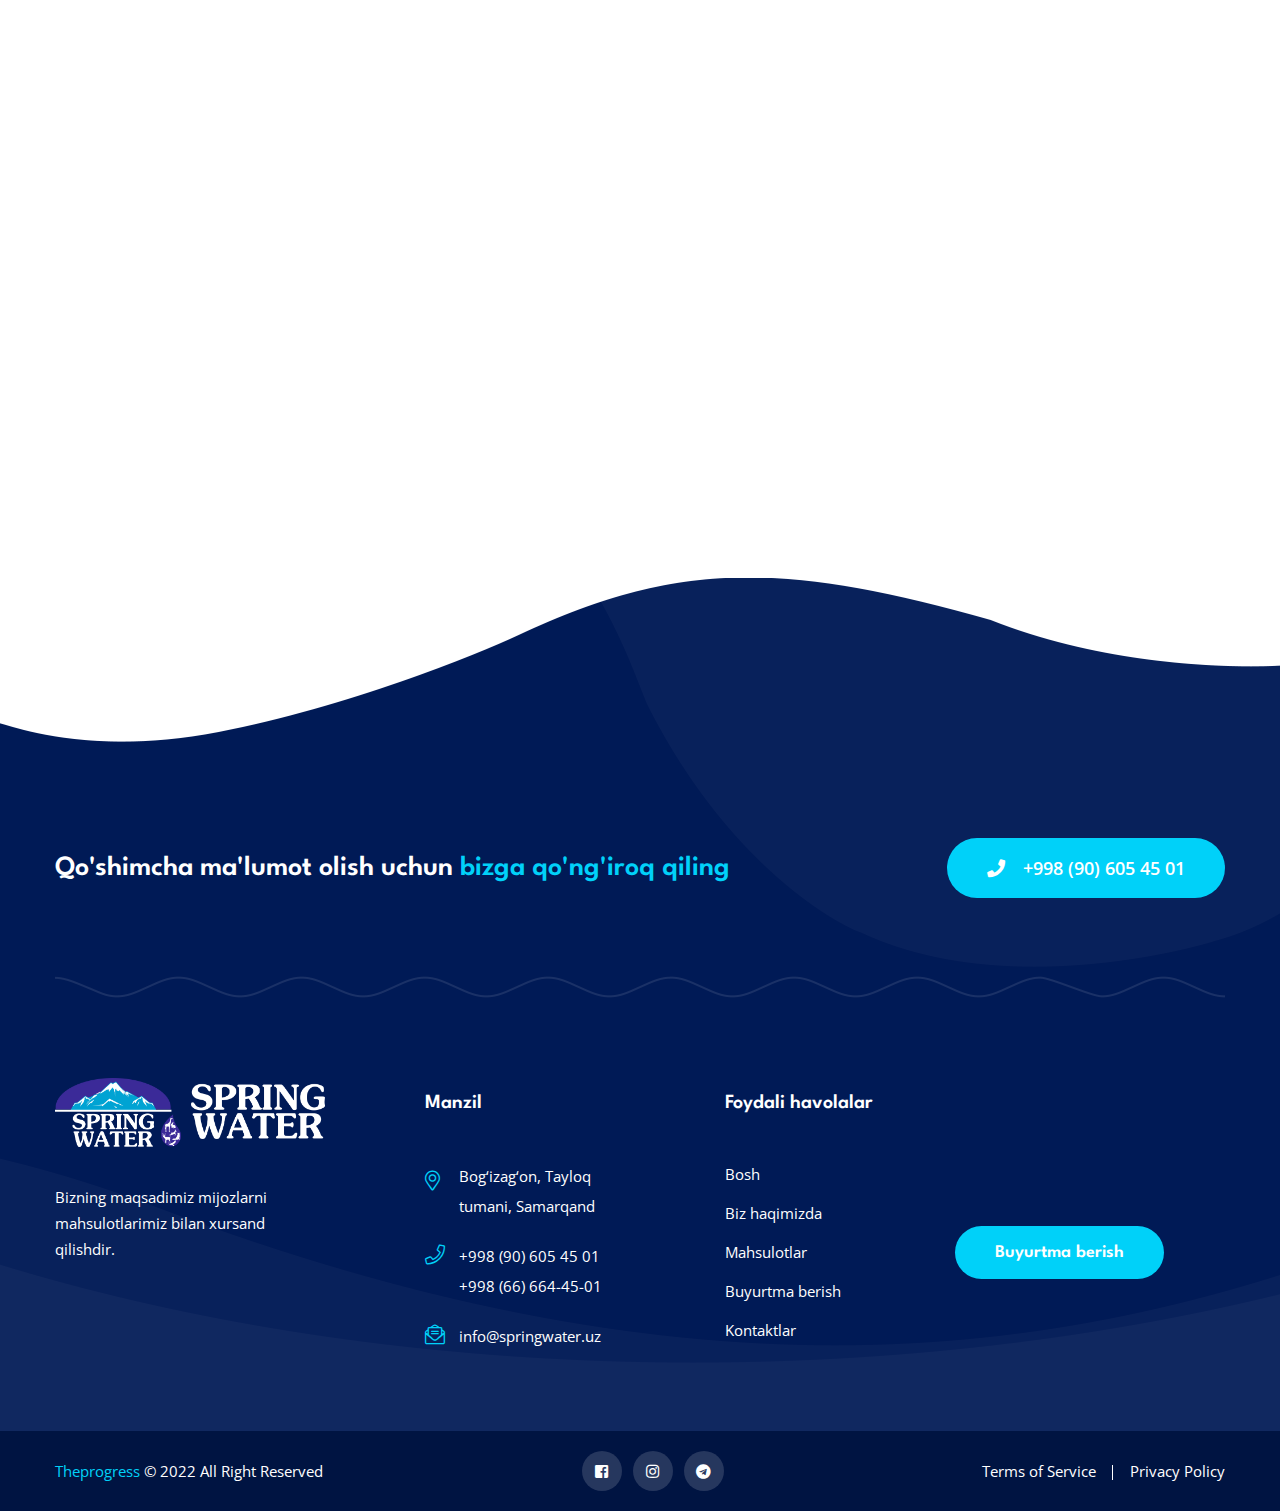
==== commit 70cb8b4b: "End" ====
--- a/about.html
+++ b/about.html
@@ -200,10 +200,10 @@
     <div class="shape" style="background-image: url(assets/images/shape/banner-shap.png);"></div>
     <div class="auto-container">
         <div class="content-box">
-            <h1>О нас</h1>
+            <h1>Biz haqimizda</h1>
             <ul class="bread-crumb clearfix">
-                <li><a href="index.html">Главная</a></li>
-                <li>О нас</li>
+                <li><a href="index.html">Bosh</a></li>
+                <li>Biz haqimizda</li>
             </ul>
         </div>
     </div>
@@ -215,19 +215,19 @@
 <section class="about-section">
     <div class="auto-container">
         <div class="sec-title" style="text-align: center;">
-            <h2>О нашей компании</h2>
+            <h2>Kompaniyamiz haqida</h2>
         </div>
         <div class="row align-items-center clearfix">
             <div class="col-lg-6 col-md-12 col-sm-12 content-column">
                 <div class="content_block_1">
                     <div class="content-box wow fadeInRight animated" data-wow-delay="00ms" data-wow-duration="1500ms">
                         <div class="text">
-                            <p>Завод по произвлдству минеральной воды и прохладительных напитков ООО <b>Varjomiy Qorasuv</b>, был основан в 2007 году, в годы независимости Республики Узбекистан, в селе <b>Багизаган</b> Тайлякского района Самаркандской области.
+                            <p><b>“Varjomiy Qorasuv”</b> mas’uliyati cheklangan jamiyati mineral suv va alkogolsiz ichimliklar ishlab chiqarish zavodi O‘zbekiston Respublikasi mustaqilligi yillarida 2007-yilda Samarqand viloyati Tayloq tumani Bog‘izag‘on qishlog‘ida tashkil etilgan.
                             </p>
-                            <p>Слово <b>Багизаган</b> обозначает в переводе с форси <b>Сад птиц</b>, где наш великий полководец Тамерлан, отдыхал вместе со своими приближёнными. </p>
-                            <p>Посёлок <b>Багизаган</b> расположен в долине реки <b>Зерафшан</b> и считается одним из лучших живописных и экологически чистых садов Самарканда. Источник воды расположен недалеко от завода в 150 метров, где находится место <b>Банди Кушод</b>. Говорят, что это святое место ещё с давних времен считалось святов. Сюда люди приходили, чтобы насладится целевой водой и избавится от недугов и болезней. Вода здесь посетившие эти места, обязательно уносят с собой эту воду. 
+                            <p>Forsi tilidan tarjima qilingan <b>Bag‘izagan</b> so‘zi buyuk sarkardamiz Tamerlan o‘z hamrohlari bilan dam olgan Qushlar bog‘i degan ma’noni anglatadi.</p>
+                            <p><b>Bog‘izag‘on</b> qishlog‘i Zarafshon daryosi vodiysida joylashgan bo‘lib, Samarqanddagi eng go‘zal va ekologik toza bog‘lardan biri hisoblanadi. Suv manbai zavod yaqinida Bandi qushod joyi joylashgan 150 metrda joylashgan. Aytishlaricha, bu muqaddas joy qadimdan tabarruk sanalgan. Odamlar bu erga maqsadli suvdan bahramand bo'lish, dard va kasalliklardan xalos bo'lish uchun kelishgan. Bu yerlarga tashrif buyurganingizda, bu suvni o'zingiz bilan olib boring. 
                             </p>
-                            <p>За 15 лет мы успели зарекомендовать себя как надежным поставщиком воды, с потребителями бутилированной, газированной и негазированной воды <b>SPRING WATER</b> по приемлемым ценам. </p>
+                            <p>15 yil davomida biz o'zimizni ishonchli suv yetkazib beruvchi sifatida ko'rsatdik, bunda idishlarga solingan, gazlangan va gazsiz <b>SPRINGWATER</b> ni arzon narxlarda iste'molchilarga ega bo'ldik.</p>
                         </div>
                     </div>
                 </div>
@@ -236,12 +236,12 @@
                 <div class="content_block_1">
                     <div class="content-box wow fadeInRight animated" data-wow-delay="00ms" data-wow-duration="1500ms">
                         <div class="text">
-                            <p>Наша цель своевременно доставить нашу питьевую воду до каждого потребителя, обеспечим доставка воды в любую точку города Самарканда бесплатно. Наша вода разливаются в Удобные ПЭТ бутыли вместимостью <strong>0,33л 1,0л 1,5л 6,0л и 19-литров</strong> </p>
-                            <p>ООО <strong>Varjomiy Qorasuv</strong> Ваш надёжный партнёр</p>
-                            <p>Основной деятельностью нашей организации ООО <strong>Varjomiy Qorasuv</strong>, является производство и оптовая реализация бутилированной питьевой, газированной и негазированной воды, а также лимонада, изготовленного по рецепту 70-80 годов (ёмк. 0,6л. В ПЭТ бутылях). 
+                            <p>Maqsadimiz ichimlik suvimizni har bir iste'molchiga o'z vaqtida yetkazib berish, Samarqand shahrining istalgan nuqtasiga suv yetkazib berishni bepul ta'minlaymiz. Bizning suvimiz <strong>0,33 litr 1,0 litr 1,5 litr 6,0 litr va 19 litr</strong> hajmli qulay PET butilkalarga solinadi. </p>
+                            <p>MChJ<strong>Varjomiy Qorasuv</strong> Sizning ishonchli hamkoringiz</p>
+                            <p>Tashkilotimiz<strong>Varjomiy Qorasuv</strong>MChJning asosiy faoliyat yoʻnalishi 70-80-yillar retsepti boʻyicha (sigʻimi 0,6 l) shishaga solingan ichimlik, gazlangan va gazsiz suv, shuningdek limonad ishlab chiqarish va ulgurji savdosi hisoblanadi. PET butilkalarda). 
                             </p>
-                            <p>Вода проходит несколько этапов фильтрации, не содержит химических добавок и отвечает всем мировым стандартам качества. Закажите 19-ти литровую бутыль воды и вы получаете в подарок бонус - 1 шт Лимонода бесплатно. </p>
-                            <p>Добро Пожаловать на наш завод, где Вас ждут обновления по низким ценам. Нвша цель, чтобы клиенты, были довольны нашей продукцией.</p>
+                            <p>Suv filtrlashning bir necha bosqichlaridan o'tadi, kimyoviy qo'shimchalarni o'z ichiga olmaydi va barcha xalqaro sifat standartlariga javob beradi. 19 litrli shisha suvga buyurtma bering va siz sovg'a sifatida bonus olasiz - 1 dona Limonad bepul.</p>
+                            <p>Sizni arzon narxlardagi yangilanishlar kutayotgan fabrikamizga xush kelibsiz. Bizning maqsadimiz mijozlarni mahsulotlarimizdan mamnun qilishdir.</p>
                         </div>
                     </div>
                 </div>
@@ -266,21 +266,21 @@
                 <div class="content_block_2">
                     <div class="content-box">
                         <div class="sec-title light">
-                            <h2>Защитите свою семью с помощью одной из лучших систем фильтрации воды.</h2>
+                            <h2>Oilangizni eng yaxshi suv filtrlash tizimlaridan biri bilan himoya qiling.</h2>
                         </div>
                         <div class="inner-box">
                             <div class="single-item">
                                 <div class="icon-box"><i class="flaticon-draw-check-mark"></i></div>
                                 <div class="text">
                                     <br>
-                                    <h4>Чистая вода</h4>
+                                    <h4>Toza suv</h4>
                                 </div>
                             </div>
                             <div class="single-item">
                                 <div class="icon-box"><i class="flaticon-draw-check-mark"></i></div>
                                 <div class="text">
                                     <br>
-                                    <h4>Идеальный вкус</h4>
+                                    <h4>Mukammal ta'm</h4>
                                 </div>
                             </div>
                         </div>
@@ -302,7 +302,7 @@
     <div class="auto-container">
         <div class="sortable-masonry">
             <div class="title-text1">
-                <h2>Лицензии и сертификаты</h2>
+                <h2>Litsenziya va sertifikatlar</h2>
             </div>
             <div class="row justify-content-around">
                 <div class="col-lg-4 col-md-6 col-sm-12 masonry-item small-column all">
@@ -336,8 +336,7 @@
     <div class="auto-container">
         <div class="inner-container wow fadeInLeft animated" data-wow-delay="00ms" data-wow-duration="1500ms">
             <div class="title-text">
-                <h2>Надежное имя в <br>
-                    Промышленность бутилированной воды</h2>
+                <h2>Suv ishlab chiqarish sanoatida <br> ishonchli nom.</h2>
             </div>
             <div class="row clearfix">
                 <div class="col-lg-3 col-md-6 col-sm-12 feature-block">
@@ -346,7 +345,7 @@
                             <div class="shape" style="background-image: url(assets/images/shape/shape-3.png);">
                             </div>
                             <div class="icon-box"><i class="flaticon-water-drop"></i></div>
-                            <h4>Максимальная чистота</h4>
+                            <h4>Maksimal tozalik</h4>
                         </div>
                     </div>
                 </div>
@@ -356,7 +355,7 @@
                             <div class="shape" style="background-image: url(assets/images/shape/shape-3.png);">
                             </div>
                             <div class="icon-box"><i class="flaticon-water-drop-1"></i></div>
-                            <h4>Без хлора</h4>
+                            <h4>Xlorsiz</h4>
                         </div>
                     </div>
                 </div>
@@ -366,7 +365,7 @@
                             <div class="shape" style="background-image: url(assets/images/shape/shape-3.png);">
                             </div>
                             <div class="icon-box"><i class="flaticon-recycle"></i></div>
-                            <h4>5 шагов фильтрации</h4>
+                            <h4>5 bosqichli filtrlash</h4>
                         </div>
                     </div>
                 </div>
@@ -374,7 +373,7 @@
                     <div class="feature-block-one">
                         <div class="inner-box">
                             <div class="icon-box"><i class="flaticon-glass"></i></div>
-                            <h4>Здоровая вода</h4>
+                            <h4>Shaffof suv</h4>
                         </div>
                     </div>
                 </div>
